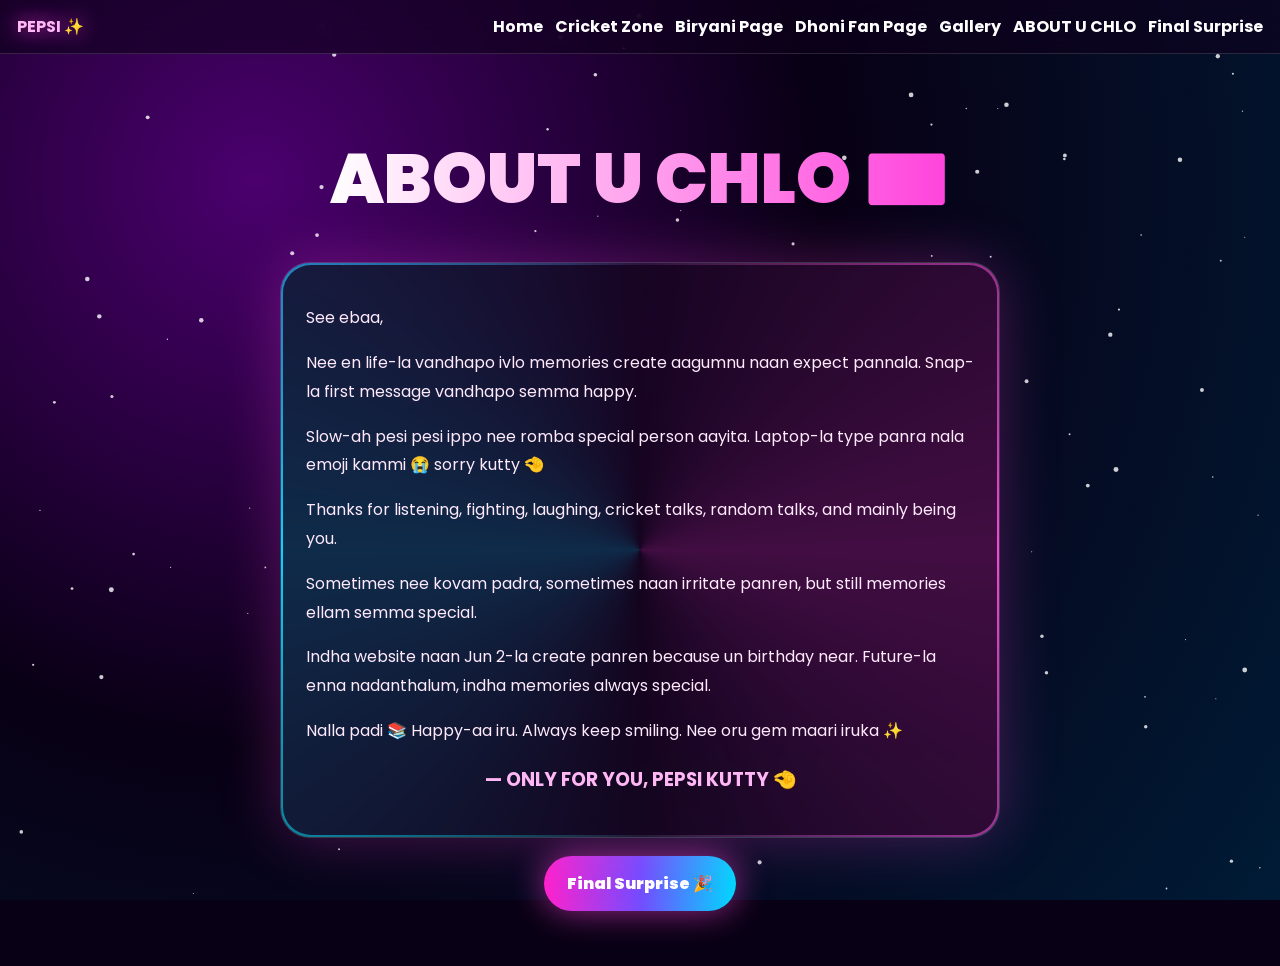
==== about.html @ fca7cf73 "Pepsi birthday website" ====
<!DOCTYPE html>
<html lang="en">
<head>
  <meta charset="UTF-8">
  <meta name="viewport" content="width=device-width, initial-scale=1.0">
  <title>ABOUT U CHLO | Pepsi Universe</title>
  <link rel="stylesheet" href="style.css">
</head>
<body>
<canvas id="stars"></canvas>

<div id="loader">
  <div class="loader-ring"></div>
  <h1>Pepsi Universe ✨</h1>
  <p>glitter loading...</p>
</div>

<nav>
  <b>PEPSI ✨</b>
  <button id="menu">☰</button>
  <div id="navLinks"><a href="index.html">Home</a><a href="cricket.html">Cricket Zone</a><a href="biryani.html">Biryani Page</a><a href="dhoni.html">Dhoni Fan Page</a><a href="gallery.html">Gallery</a><a href="about.html">ABOUT U CHLO</a><a href="final.html">Final Surprise</a></div>
</nav>


<main class="screen about">
  <h1 class="page-title reveal">ABOUT U CHLO 💌</h1>
  <section class="letter reveal">
    <p>See ebaa,</p>
    <p>Nee en life-la vandhapo ivlo memories create aagumnu naan expect pannala. Snap-la first message vandhapo semma happy.</p>
    <p>Slow-ah pesi pesi ippo nee romba special person aayita. Laptop-la type panra nala emoji kammi 😭 sorry kutty 🤏</p>
    <p>Thanks for listening, fighting, laughing, cricket talks, random talks, and mainly being you.</p>
    <p>Sometimes nee kovam padra, sometimes naan irritate panren, but still memories ellam semma special.</p>
    <p>Indha website naan Jun 2-la create panren because un birthday near. Future-la enna nadanthalum, indha memories always special.</p>
    <p>Nalla padi 📚 Happy-aa iru. Always keep smiling. Nee oru gem maari iruka ✨</p>
    <h3>— ONLY FOR YOU, PEPSI KUTTY 🤏</h3>
  </section>
  <a class="btn" href="final.html">Final Surprise 🎉</a>
</main>


<script src="script.js"></script>
</body>
</html>
---- style.css ----
@import url('https://fonts.googleapis.com/css2?family=Poppins:wght@400;700;900&display=swap');

*{
box-sizing:border-box;
}

html{
scroll-behavior:smooth;
}

body{
margin:0;
font-family:Poppins,sans-serif;
color:white;
background:#080014;
overflow-x:hidden;
}

#stars{
position:fixed;
inset:0;
z-index:-5;
background:radial-gradient(circle at 20% 20%,#4b006e,#080014 45%,#001b36);
}

#loader{
position:fixed;
inset:0;
background:#070011;
z-index:999;
display:flex;
flex-direction:column;
align-items:center;
justify-content:center;
transition:1s ease;
}

#loader.hide{
opacity:0;
pointer-events:none;
transform:scale(1.2);
}

.loader-ring{
width:90px;
height:90px;
border-radius:50%;
border:5px solid #ffffff22;
border-top-color:#ff43dc;
border-right-color:#00d9ff;
animation:spin 1s linear infinite;
box-shadow:0 0 35px #ff43dc;
}

@keyframes spin{
to{
transform:rotate(360deg);
}
}

#loader h1{
font-size:34px;
background:linear-gradient(90deg,#fff,#ff75e8,#72e9ff);
-webkit-background-clip:text;
color:transparent;
}

nav{
position:fixed;
top:0;
left:0;
right:0;
z-index:99;
display:flex;
justify-content:space-between;
align-items:center;
padding:14px 17px;
background:#10001d99;
backdrop-filter:blur(14px);
border-bottom:1px solid #ffffff22;
}

nav b{
color:#ffb8f5;
text-shadow:0 0 20px #ff43dc;
}

#menu{
background:#ffffff17;
color:white;
border:1px solid #ffffff30;
border-radius:10px;
padding:8px 12px;
font-size:20px;
}

#navLinks{
display:none;
position:absolute;
top:58px;
right:15px;
background:#120020f3;
border:1px solid #ffffff22;
border-radius:18px;
padding:14px;
flex-direction:column;
gap:12px;
}

#navLinks.show{
display:flex;
}

#navLinks a{
color:white;
text-decoration:none;
font-weight:700;
}

.screen{
min-height:100vh;
padding:95px 18px 55px;
display:flex;
flex-direction:column;
justify-content:center;
align-items:center;
text-align:center;
position:relative;
overflow:hidden;
}

.hero-box,
.glass,
.tilt-card,
.letter,
.final-box{
width:min(720px,100%);
padding:25px;
border-radius:30px;
background:#ffffff12;
border:1px solid #ffffff25;
backdrop-filter:blur(18px);
box-shadow:0 0 60px #ff43dc44;
position:relative;
overflow:hidden;
}

.hero-box:before,
.glass:before,
.tilt-card:before,
.letter:before,
.final-box:before{
content:"";
position:absolute;
inset:-80px;
background:conic-gradient(transparent,#ff43dc,transparent,#00d9ff,transparent);
animation:spin 6s linear infinite;
z-index:-2;
}

.hero-box:after,
.glass:after,
.tilt-card:after,
.letter:after,
.final-box:after{
content:"";
position:absolute;
inset:2px;
background:#13001dcc;
border-radius:28px;
z-index:-1;
}

.tag{
letter-spacing:2px;
font-size:12px;
color:#ffd4fa;
}

.hero h1,
.page-title,
.final h1{
font-size:44px;
line-height:1.05;
font-weight:900;
background:linear-gradient(90deg,#fff,#ff43dc,#00d9ff,#fff);
background-size:300%;
-webkit-background-clip:text;
color:transparent;
animation:gradientMove 5s linear infinite,glow 3s infinite,floatTitle 4s ease-in-out infinite;
}

@keyframes gradientMove{
to{
background-position:300%;
}
}

@keyframes glow{
50%{
text-shadow:0 0 40px #ff43dc,0 0 80px #00d9ff;
}
}

@keyframes floatTitle{
50%{
transform:translateY(-12px);
}
}

.hero-box p,
.glass p,
.letter p,
.final-box p{
line-height:1.8;
color:#ffeafd;
}

.btn,
#blast{
border:0;
margin-top:18px;
display:inline-block;
padding:15px 23px;
border-radius:999px;
color:white;
text-decoration:none;
font-weight:900;
background:linear-gradient(90deg,#ff22cc,#744cff,#00d9ff);
box-shadow:0 0 34px #ff43dc99;
cursor:pointer;
animation:pulse 1.5s infinite;
}

@keyframes pulse{
50%{
transform:scale(1.06);
box-shadow:0 0 55px #00d9ff99;
}
}

.hero-img,
.wide-img{
width:min(720px,100%);
height:250px;
object-fit:cover;
border-radius:25px;
border:1px solid #ffffff33;
box-shadow:0 18px 50px #000a;
margin:18px 0;
animation:imageFloat 5s ease-in-out infinite;
}

@keyframes imageFloat{
50%{
transform:translateY(-12px) scale(1.02);
}
}

.orb{
position:absolute;
border-radius:50%;
filter:blur(4px);
opacity:.65;
animation:orb 7s infinite ease-in-out;
}

.orb1{
width:210px;
height:210px;
background:#ff37d1;
left:-70px;
top:100px;
}

.orb2{
width:180px;
height:180px;
background:#00d9ff;
right:-50px;
bottom:80px;
animation-delay:2s;
}

@keyframes orb{
50%{
transform:translateY(-60px) scale(1.15);
}
}

.stadium:before{
content:"";
position:absolute;
inset:0;
background:linear-gradient(70deg,transparent,#ffffff22,transparent);
animation:sweep 3s infinite alternate;
}

@keyframes sweep{
from{
transform:translateX(-60%) rotate(10deg);
}
to{
transform:translateX(60%) rotate(-10deg);
}
}

.scoreboard{
width:min(700px,100%);
display:grid;
grid-template-columns:1fr 1fr;
gap:14px;
margin:20px 0;
}

.scoreboard div,
.mini-card{
background:#ffffff12;
border:1px solid #ffffff25;
backdrop-filter:blur(16px);
border-radius:24px;
padding:18px;
box-shadow:0 0 35px #0008;
}

.scoreboard small{
display:block;
color:#bdf6ff;
}

.scoreboard strong{
font-size:27px;
color:#ffb8f7;
}

/* DHONI PAGE IMAGE GRID */

.image-grid{
width:min(780px,100%);
display:grid;
grid-template-columns:1fr 1fr;
gap:18px;
margin:20px 0;
}

.image-grid img{
width:100%;
height:220px;
object-fit:cover;
border-radius:25px;
border:1px solid #ffffff33;
box-shadow:0 14px 40px #0008;
transition:.4s;
}

.image-grid img:hover{
transform:scale(1.04) rotate(1deg);
}

/* GALLERY PAGE 9:16 GRID */

.gallery-grid{
width:100%;
max-width:1000px;
display:grid;
grid-template-columns:repeat(auto-fit,minmax(170px,1fr));
gap:24px;
margin-top:30px;
align-items:start;
}

/* IMPORTANT: CRINGE IMAGES TRUE 9:16 */

.cringe-img{
display:block;
width:100%;
aspect-ratio:9/16;
height:auto;
object-fit:cover;
border-radius:28px;
border:1px solid rgba(255,255,255,.18);
box-shadow:0 25px 60px rgba(0,0,0,.55);
transition:.5s;
background:#12001d;
}

.cringe-img:hover{
transform:translateY(-12px) scale(1.03);
box-shadow:0 35px 80px rgba(255,20,180,.35);
}

.tilt-card{
animation:tilt 4s infinite ease-in-out;
}

@keyframes tilt{
50%{
transform:perspective(700px) rotateX(6deg) rotateY(-6deg);
}
}

.cards{
width:min(700px,100%);
display:grid;
grid-template-columns:1fr 1fr;
gap:14px;
margin-top:18px;
}

.mini-card{
font-weight:900;
}

.letter{
text-align:left;
}

.letter h3{
text-align:center;
color:#ffb6f5;
}

.center{
color:#ffd9fb;
}

.final-box{
padding:38px 22px;
}

.reveal{
opacity:0;
transform:translateY(80px) scale(.9);
transition:1.2s cubic-bezier(.16,.84,.44,1);
}

.reveal.show{
opacity:1;
transform:translateY(0) scale(1);
}

.confetti{
position:fixed;
top:-20px;
width:10px;
height:16px;
z-index:999;
animation:fall 3.4s linear forwards;
}

@keyframes fall{
to{
transform:translateY(110vh) rotate(900deg);
}
}

/* MOBILE */

@media(max-width:700px){

.gallery-grid{
grid-template-columns:1fr;
max-width:360px;
}

.image-grid{
grid-template-columns:1fr;
}

.scoreboard,
.cards{
grid-template-columns:1fr;
}

.hero h1,
.page-title,
.final h1{
font-size:38px;
}

.hero-img,
.wide-img{
height:210px;
}

}

/* DESKTOP NAV */

@media(min-width:850px){

#menu{
display:none;
}

#navLinks{
display:flex;
position:static;
flex-direction:row;
background:transparent;
border:0;
padding:0;
}

.screen{
padding-inline:55px;
}

.hero h1,
.page-title,
.final h1{
font-size:70px;
}

}
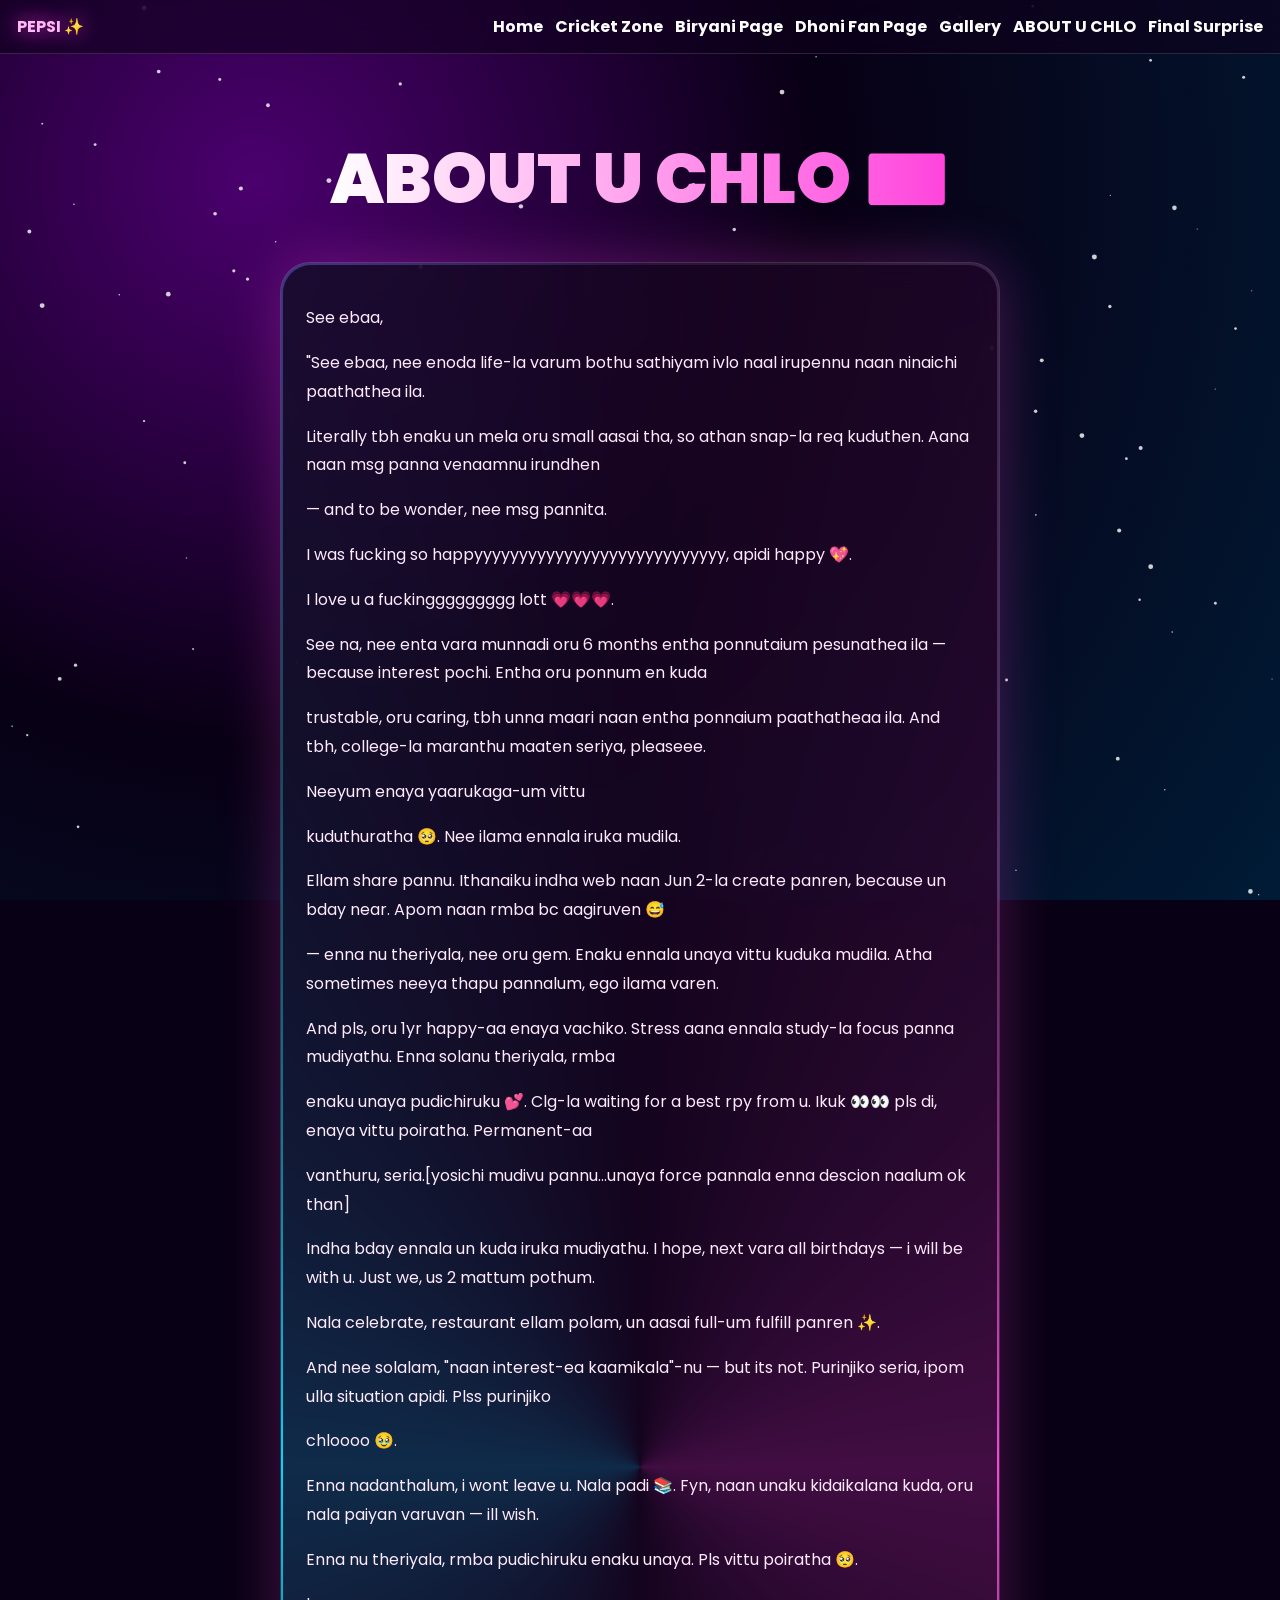
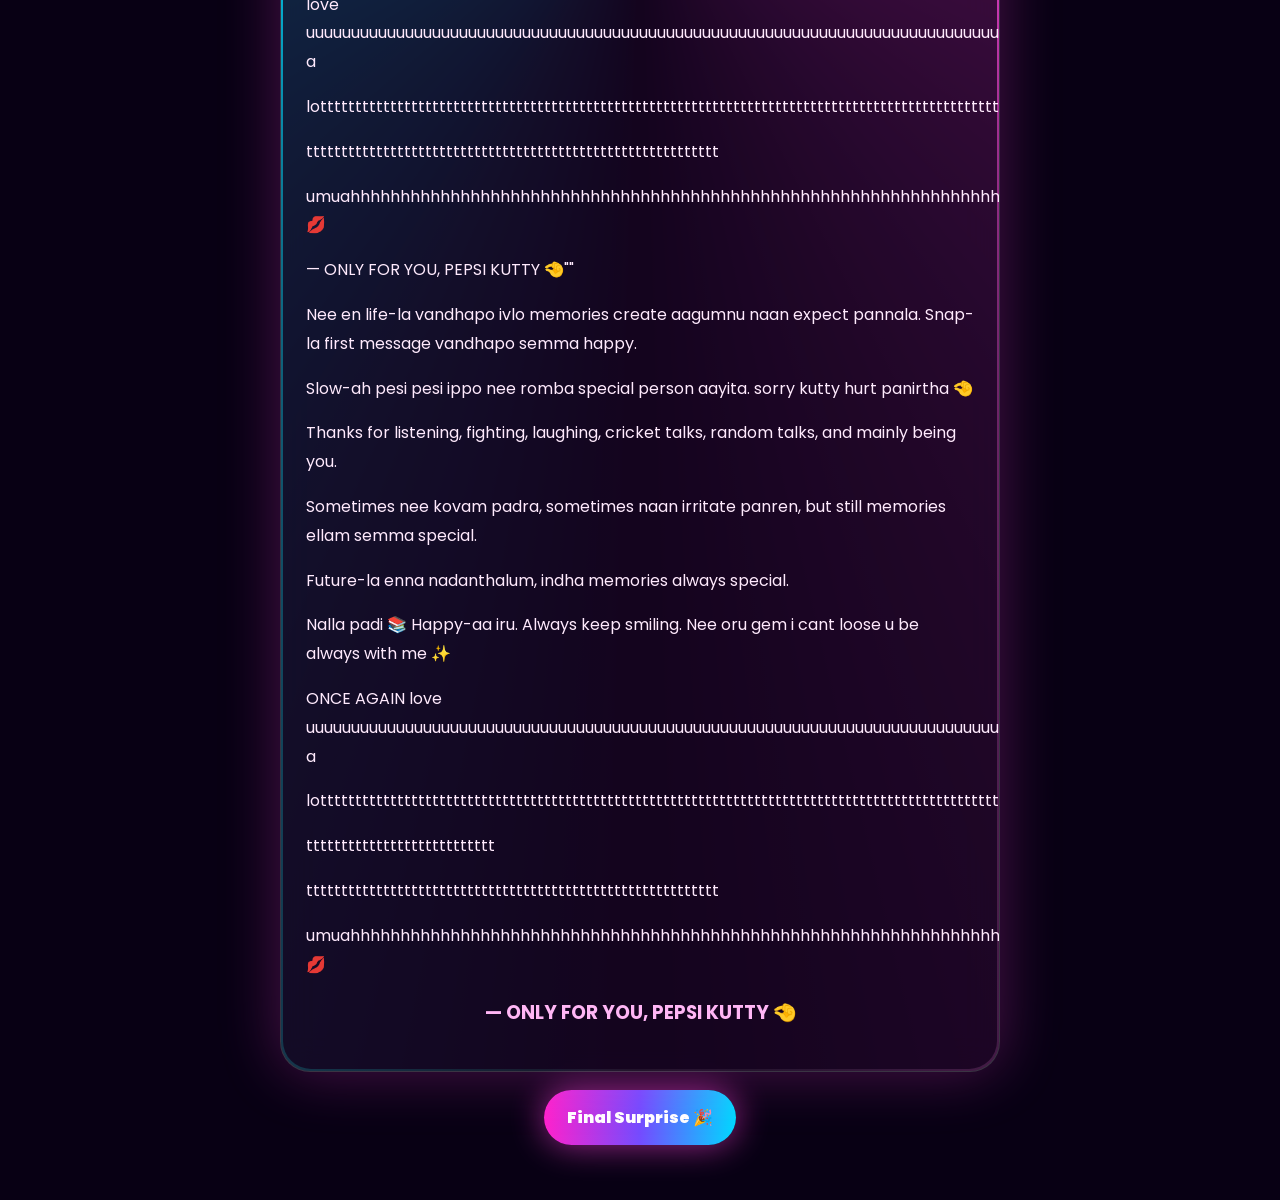
==== commit e6865e5b: "edit about page" ====
--- a/about.html
+++ b/about.html
@@ -26,12 +26,69 @@
   <h1 class="page-title reveal">ABOUT U CHLO 💌</h1>
   <section class="letter reveal">
     <p>See ebaa,</p>
+    <p>"See ebaa, nee enoda life-la varum bothu sathiyam ivlo naal irupennu naan ninaichi paathathea ila. <p>
+<p>Literally tbh enaku un mela oru small aasai tha, so athan snap-la req kuduthen. Aana naan msg panna venaamnu irundhen <p>
+<p>— and to be wonder, nee msg pannita. <p>
+<p>I was fucking so happyyyyyyyyyyyyyyyyyyyyyyyyyyyy, apidi happy 💖. <p>
+<p>I love u a fuckinggggggggg lott 💗💗💗.<p>
+<p>See na, nee enta vara munnadi oru 6 months entha ponnutaium pesunathea ila — because interest pochi. Entha oru ponnum en kuda<p>
+ <p>trustable, oru caring, tbh unna maari naan entha ponnaium paathatheaa ila. And tbh, college-la maranthu maaten seriya, pleaseee.<p>
+<p> Neeyum enaya yaarukaga-um vittu<p> 
+<p>kuduthuratha 🥺. Nee ilama ennala iruka mudila.<p>
+<p>Ellam share pannu. Ithanaiku indha web naan Jun 2-la create panren, because un bday near. Apom naan rmba bc aagiruven 😅 <p>
+<p>— enna nu theriyala, nee oru gem. Enaku ennala unaya vittu kuduka mudila. Atha sometimes neeya thapu pannalum, ego ilama varen.<p>
+
+
+
+<p>And pls, oru 1yr happy-aa enaya vachiko. Stress aana ennala study-la focus panna mudiyathu. Enna solanu theriyala, rmba<p>
+ <p>enaku unaya pudichiruku 💕. Clg-la waiting for a best rpy from u. Ikuk 👀👀 pls di, enaya vittu poiratha. Permanent-aa<p>
+<p> vanthuru, seria.[yosichi mudivu pannu...unaya force pannala enna descion naalum ok than]<p>
+
+
+
+<p>Indha bday ennala un kuda iruka mudiyathu. I hope, next vara all birthdays — i will be with u. Just we, us 2 mattum pothum.<p>
+ <p>Nala celebrate, restaurant ellam polam, un aasai full-um fulfill panren ✨.<p>
+
+
+
+<p>And nee solalam, "naan interest-ea kaamikala"-nu — but its not. Purinjiko seria, ipom ulla situation apidi. Plss purinjiko<p> 
+<p>chloooo 🥹.<p>
+
+
+
+<p>Enna nadanthalum, i wont leave u. Nala padi 📚. Fyn, naan unaku kidaikalana kuda, oru nala paiyan varuvan — ill wish.<p>
+
+
+
+<p>Enna nu theriyala, rmba pudichiruku enaku unaya. Pls vittu poiratha 🥺.<p>
+
+
+
+<p>love uuuuuuuuuuuuuuuuuuuuuuuuuuuuuuuuuuuuuuuuuuuuuuuuuuuuuuuuuuuuuuuuuuuuuuuuuuuuuuuuuuuuuuuuuuuu a <p>
+<p>lottttttttttttttttttttttttttttttttttttttttttttttttttttttttttttttttttttttttttttttttttttttttttttttttttttttttttttttt<p>
+<p>ttttttttttttttttttttttttttttttttttttttttttttttttttttttttttt<p>
+
+
+
+<p>umuahhhhhhhhhhhhhhhhhhhhhhhhhhhhhhhhhhhhhhhhhhhhhhhhhhhhhhhhhhhhhhhhhhhhhhhhhhhhhhhhhhhhhhhhhhhhhhhhhhhhhhhhhhhhhhhhh 💋<p>
+
+
+
+<p>— ONLY FOR YOU, PEPSI KUTTY 🤏""<p>
     <p>Nee en life-la vandhapo ivlo memories create aagumnu naan expect pannala. Snap-la first message vandhapo semma happy.</p>
-    <p>Slow-ah pesi pesi ippo nee romba special person aayita. Laptop-la type panra nala emoji kammi 😭 sorry kutty 🤏</p>
+    <p>Slow-ah pesi pesi ippo nee romba special person aayita. sorry kutty hurt panirtha 🤏</p>
     <p>Thanks for listening, fighting, laughing, cricket talks, random talks, and mainly being you.</p>
     <p>Sometimes nee kovam padra, sometimes naan irritate panren, but still memories ellam semma special.</p>
-    <p>Indha website naan Jun 2-la create panren because un birthday near. Future-la enna nadanthalum, indha memories always special.</p>
-    <p>Nalla padi 📚 Happy-aa iru. Always keep smiling. Nee oru gem maari iruka ✨</p>
+    <p>Future-la enna nadanthalum, indha memories always special.</p>
+    <p>Nalla padi 📚 Happy-aa iru. Always keep smiling. Nee oru gem  i cant loose u be always with me ✨</p>
+    <p>ONCE AGAIN love uuuuuuuuuuuuuuuuuuuuuuuuuuuuuuuuuuuuuuuuuuuuuuuuuuuuuuuuuuuuuuuuuuuuuuuuuuuuuuuuuuuuuuuuuuuu a <p>                     <p>lottttttttttttttttttttttttttttttttttttttttttttttttttttttttttttttttttttttttttttttttttttttttttttttttt<p>
+<p>ttttttttttttttttttttttttttt<p>
+<p>ttttttttttttttttttttttttttttttttttttttttttttttttttttttttttt<p>
+
+
+
+<p>umuahhhhhhhhhhhhhhhhhhhhhhhhhhhhhhhhhhhhhhhhhhhhhhhhhhhhhhhhhhhhhhhhhhhhhhhhhhhhhhhhhhhhhhhhhhhhhhhhhhhhhhhhhhhhhhhhh 💋<p>
+
     <h3>— ONLY FOR YOU, PEPSI KUTTY 🤏</h3>
   </section>
   <a class="btn" href="final.html">Final Surprise 🎉</a>
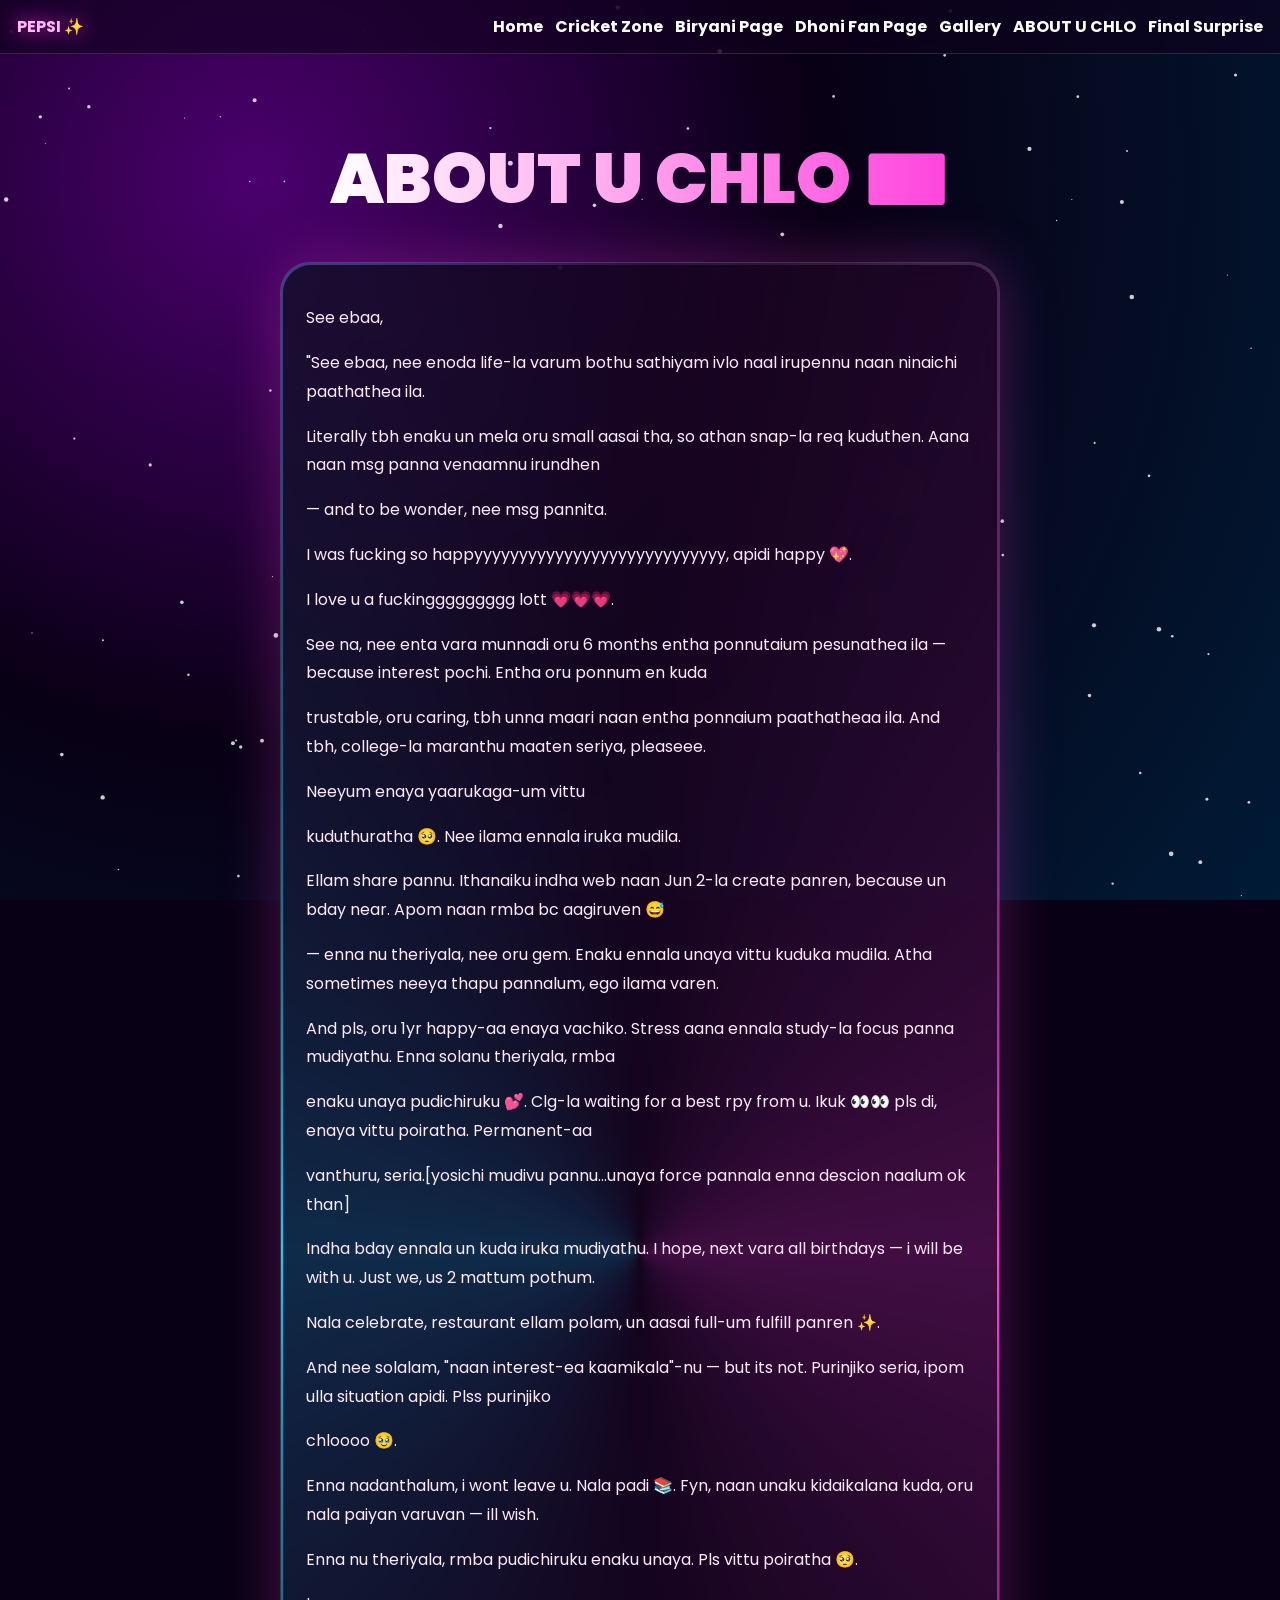
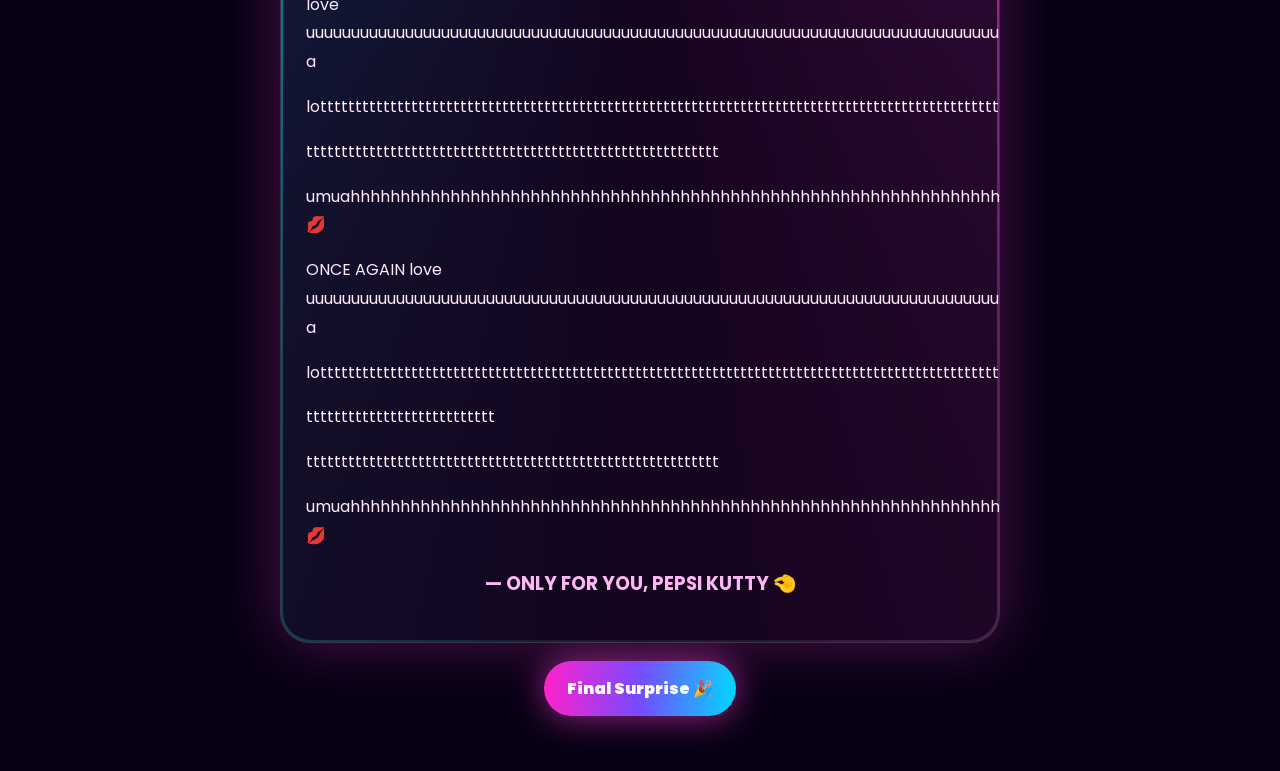
==== commit 8c7f4c94: "update about page" ====
--- a/about.html
+++ b/about.html
@@ -73,14 +73,6 @@
 <p>umuahhhhhhhhhhhhhhhhhhhhhhhhhhhhhhhhhhhhhhhhhhhhhhhhhhhhhhhhhhhhhhhhhhhhhhhhhhhhhhhhhhhhhhhhhhhhhhhhhhhhhhhhhhhhhhhhh 💋<p>
 
 
-
-<p>— ONLY FOR YOU, PEPSI KUTTY 🤏""<p>
-    <p>Nee en life-la vandhapo ivlo memories create aagumnu naan expect pannala. Snap-la first message vandhapo semma happy.</p>
-    <p>Slow-ah pesi pesi ippo nee romba special person aayita. sorry kutty hurt panirtha 🤏</p>
-    <p>Thanks for listening, fighting, laughing, cricket talks, random talks, and mainly being you.</p>
-    <p>Sometimes nee kovam padra, sometimes naan irritate panren, but still memories ellam semma special.</p>
-    <p>Future-la enna nadanthalum, indha memories always special.</p>
-    <p>Nalla padi 📚 Happy-aa iru. Always keep smiling. Nee oru gem  i cant loose u be always with me ✨</p>
     <p>ONCE AGAIN love uuuuuuuuuuuuuuuuuuuuuuuuuuuuuuuuuuuuuuuuuuuuuuuuuuuuuuuuuuuuuuuuuuuuuuuuuuuuuuuuuuuuuuuuuuuu a <p>                     <p>lottttttttttttttttttttttttttttttttttttttttttttttttttttttttttttttttttttttttttttttttttttttttttttttttt<p>
 <p>ttttttttttttttttttttttttttt<p>
 <p>ttttttttttttttttttttttttttttttttttttttttttttttttttttttttttt<p>
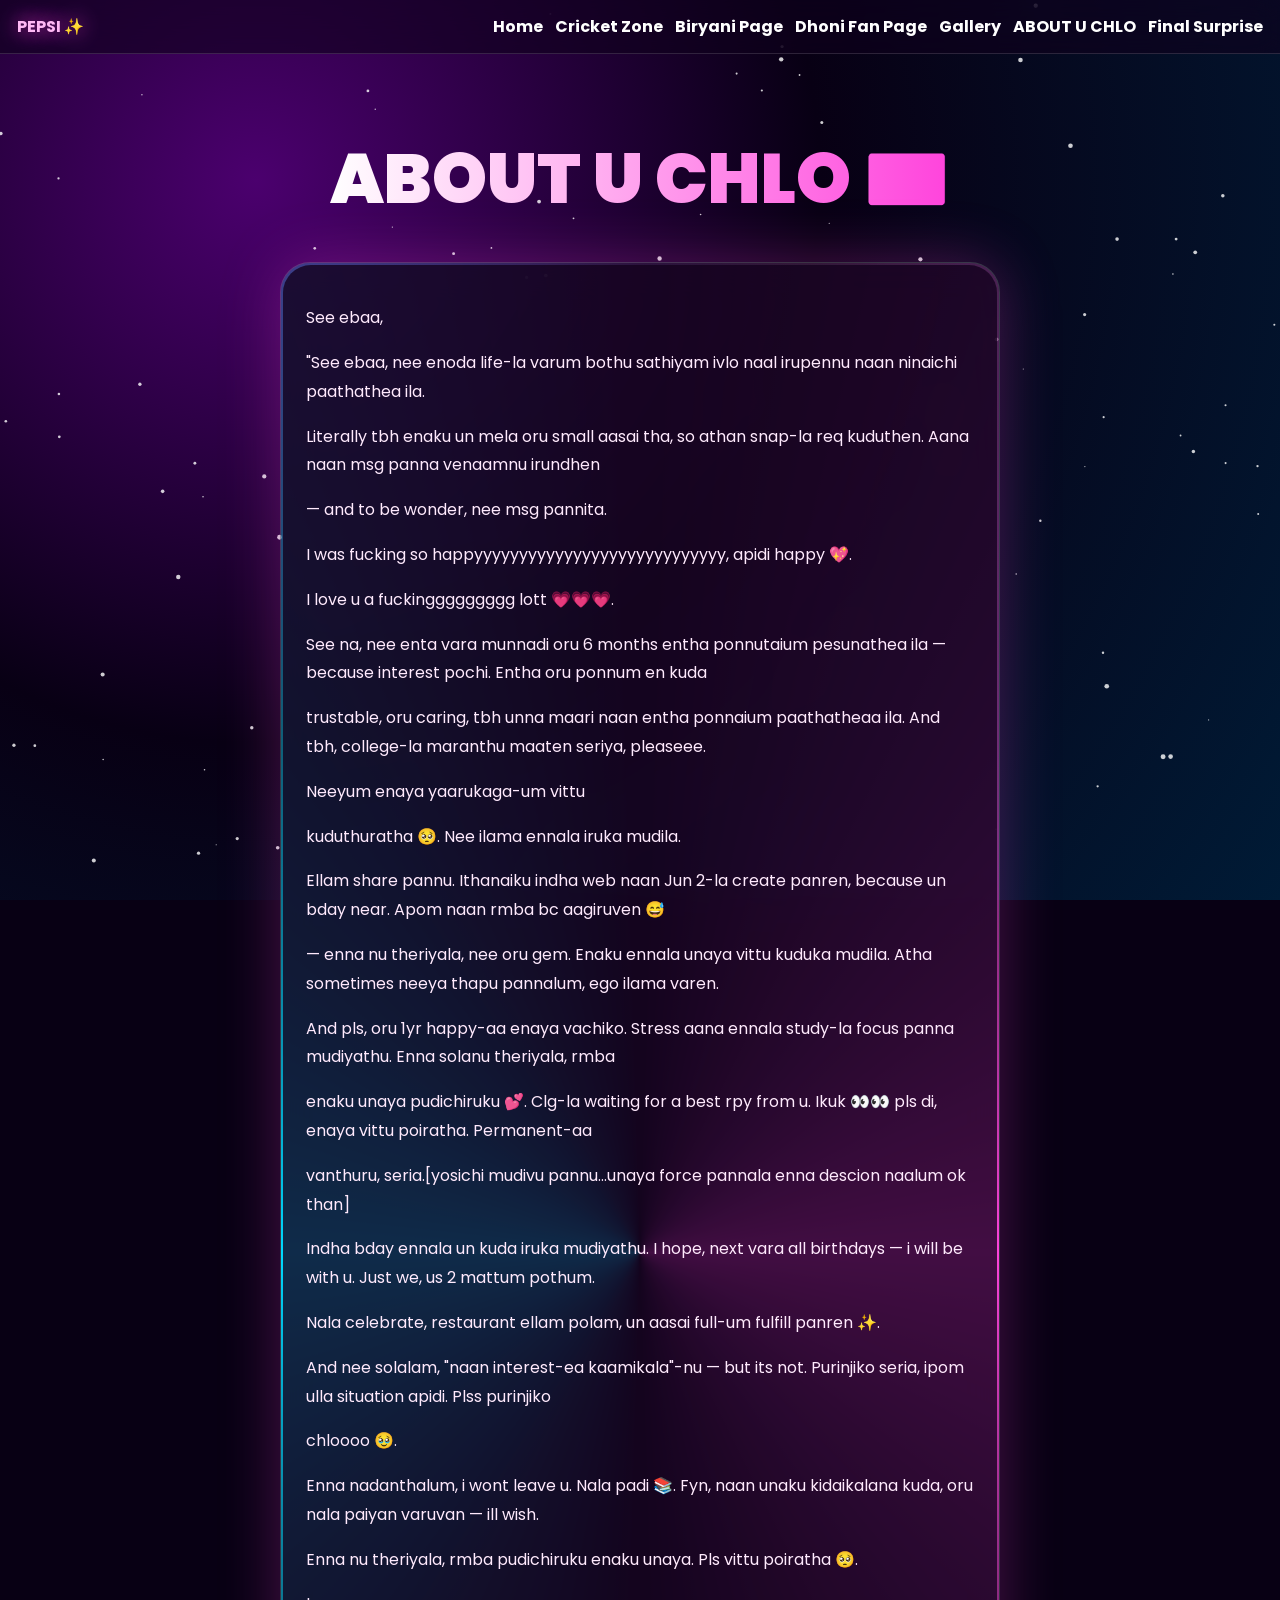
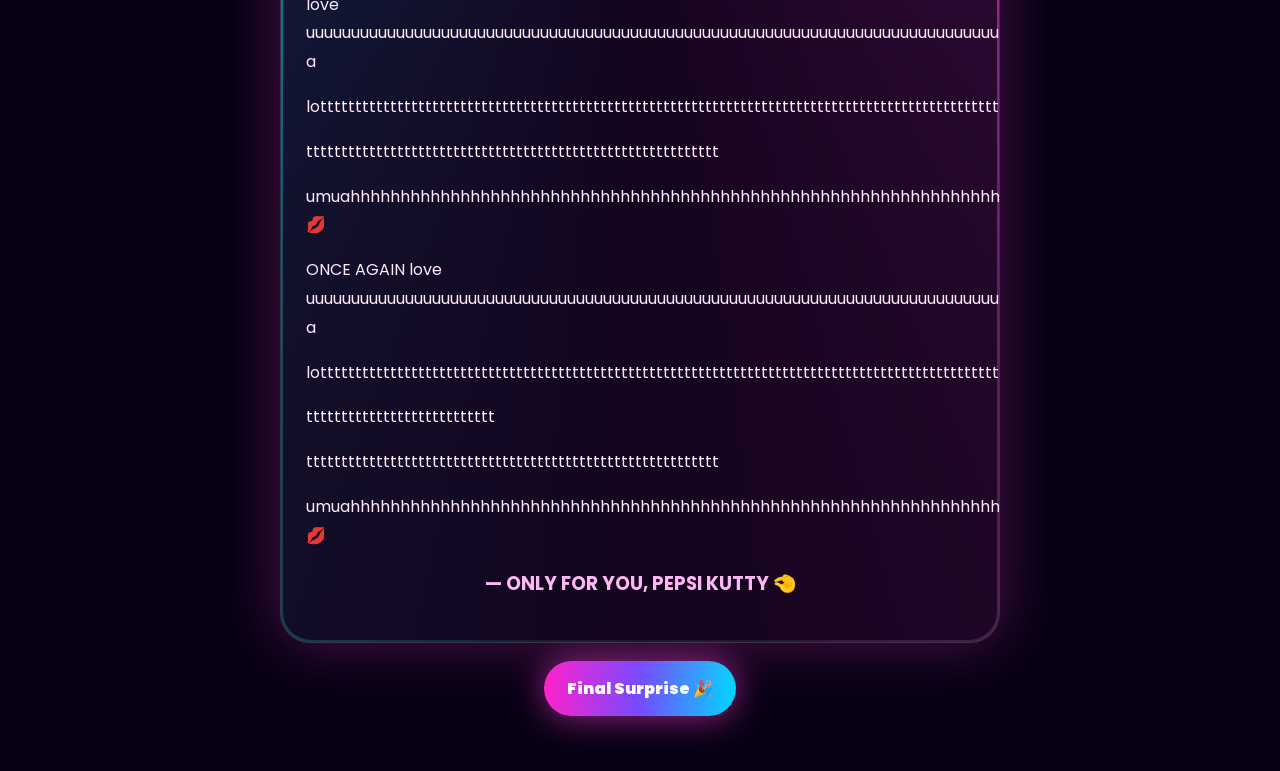
==== commit 944deb75: "trigger pages rebuild" ====
--- a/about.html
+++ b/about.html
@@ -89,4 +89,4 @@
 
 <script src="script.js"></script>
 </body>
-</html>+</html>
